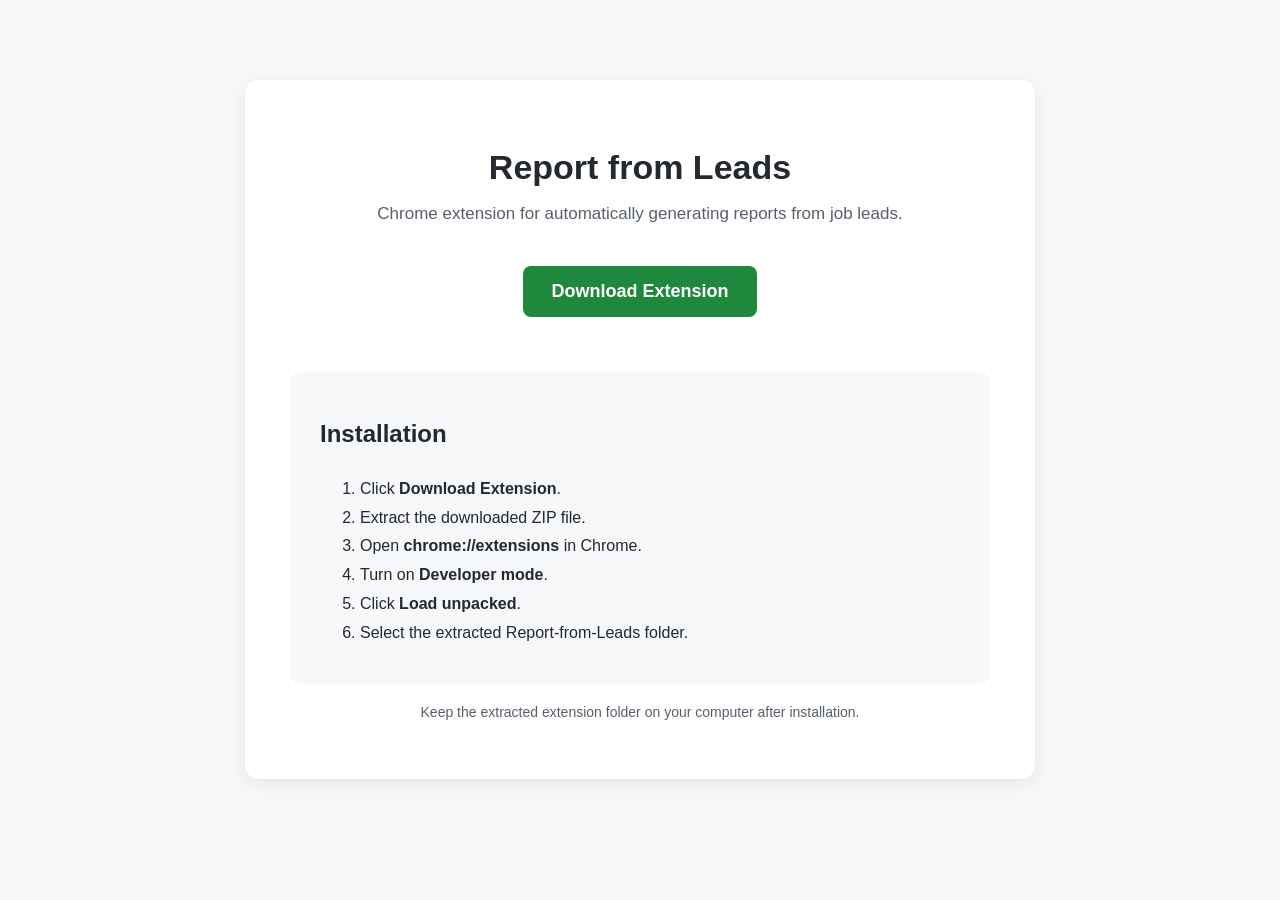
==== index.html @ c5c4184f "Add Report from Leads download page" ====
<!DOCTYPE html>
<html lang="en">
<head>
  <meta charset="UTF-8">
  <meta name="viewport" content="width=device-width, initial-scale=1.0">
  <title>Report from Leads</title>
  <style>
    body {
      font-family: Arial, sans-serif;
      background: #f6f8fa;
      margin: 0;
      padding: 40px 20px;
      color: #24292f;
    }

    .card {
      max-width: 700px;
      margin: 40px auto;
      background: white;
      padding: 45px;
      border-radius: 14px;
      box-shadow: 0 4px 20px rgba(0,0,0,.08);
      text-align: center;
    }

    h1 { font-size: 34px; margin-bottom: 10px; }
    .subtitle { color: #57606a; font-size: 17px; }

    .download {
      display: inline-block;
      margin: 25px 0;
      padding: 15px 28px;
      background: #1f883d;
      color: white;
      text-decoration: none;
      border-radius: 8px;
      font-size: 18px;
      font-weight: bold;
    }

    .steps {
      text-align: left;
      margin-top: 30px;
      line-height: 1.8;
      background: #f6f8fa;
      padding: 20px 30px;
      border-radius: 10px;
    }

    .note {
      margin-top: 20px;
      color: #57606a;
      font-size: 14px;
    }
  </style>
</head>

<body>
  <div class="card">

    <h1>Report from Leads</h1>

    <p class="subtitle">
      Chrome extension for automatically generating reports from job leads.
    </p>

    <a class="download"
       href="https://github.com/Laiba-builds/Report-from-Leads/releases/download/v1.2.5/Report-from-Leads-v1.2.5.zip">
       Download Extension
    </a>

    <div class="steps">
      <h2>Installation</h2>

      <ol>
        <li>Click <b>Download Extension</b>.</li>
        <li>Extract the downloaded ZIP file.</li>
        <li>Open <b>chrome://extensions</b> in Chrome.</li>
        <li>Turn on <b>Developer mode</b>.</li>
        <li>Click <b>Load unpacked</b>.</li>
        <li>Select the extracted Report-from-Leads folder.</li>
      </ol>
    </div>

    <p class="note">
      Keep the extracted extension folder on your computer after installation.
    </p>

  </div>
</body>
</html>
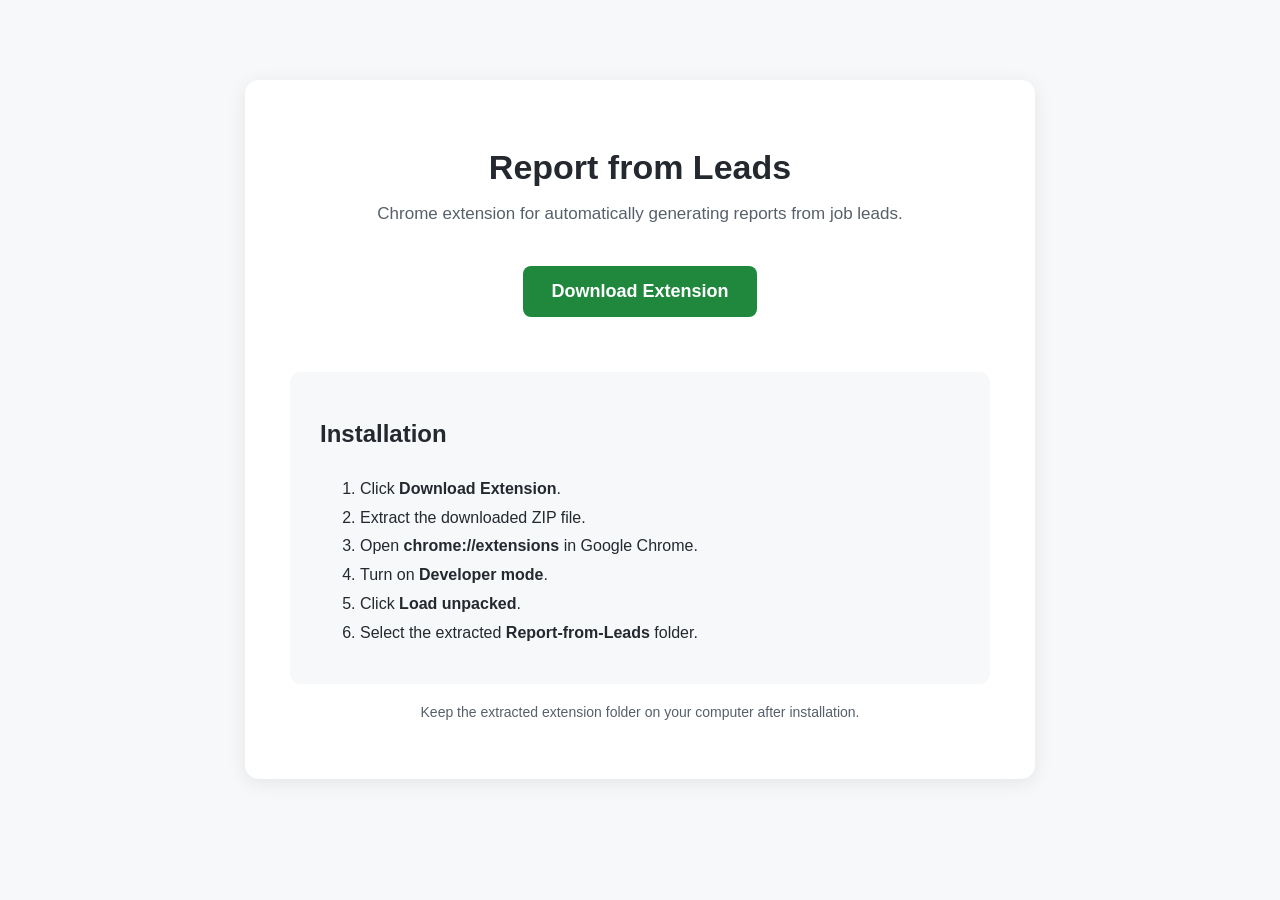
==== commit e11572fe: "Update index.html" ====
--- a/index.html
+++ b/index.html
@@ -4,6 +4,7 @@
   <meta charset="UTF-8">
   <meta name="viewport" content="width=device-width, initial-scale=1.0">
   <title>Report from Leads</title>
+
   <style>
     body {
       font-family: Arial, sans-serif;
@@ -23,8 +24,15 @@
       text-align: center;
     }
 
-    h1 { font-size: 34px; margin-bottom: 10px; }
-    .subtitle { color: #57606a; font-size: 17px; }
+    h1 {
+      font-size: 34px;
+      margin-bottom: 10px;
+    }
+
+    .subtitle {
+      color: #57606a;
+      font-size: 17px;
+    }
 
     .download {
       display: inline-block;
@@ -36,6 +44,10 @@
       border-radius: 8px;
       font-size: 18px;
       font-weight: bold;
+    }
+
+    .download:hover {
+      background: #1a7f37;
     }
 
     .steps {
@@ -56,6 +68,7 @@
 </head>
 
 <body>
+
   <div class="card">
 
     <h1>Report from Leads</h1>
@@ -64,22 +77,26 @@
       Chrome extension for automatically generating reports from job leads.
     </p>
 
-    <a class="download"
-       href="https://github.com/Laiba-builds/Report-from-Leads/releases/download/v1.2.5/Report-from-Leads-v1.2.5.zip">
-       Download Extension
+    <a
+      class="download"
+      href="https://github.com/Laiba-builds/Report-from-Leads/releases/download/v1.2.5/Report-from-Leads-v1.2.5.1.zip"
+    >
+      Download Extension
     </a>
 
     <div class="steps">
+
       <h2>Installation</h2>
 
       <ol>
         <li>Click <b>Download Extension</b>.</li>
         <li>Extract the downloaded ZIP file.</li>
-        <li>Open <b>chrome://extensions</b> in Chrome.</li>
+        <li>Open <b>chrome://extensions</b> in Google Chrome.</li>
         <li>Turn on <b>Developer mode</b>.</li>
         <li>Click <b>Load unpacked</b>.</li>
-        <li>Select the extracted Report-from-Leads folder.</li>
+        <li>Select the extracted <b>Report-from-Leads</b> folder.</li>
       </ol>
+
     </div>
 
     <p class="note">
@@ -87,5 +104,6 @@
     </p>
 
   </div>
+
 </body>
 </html>
